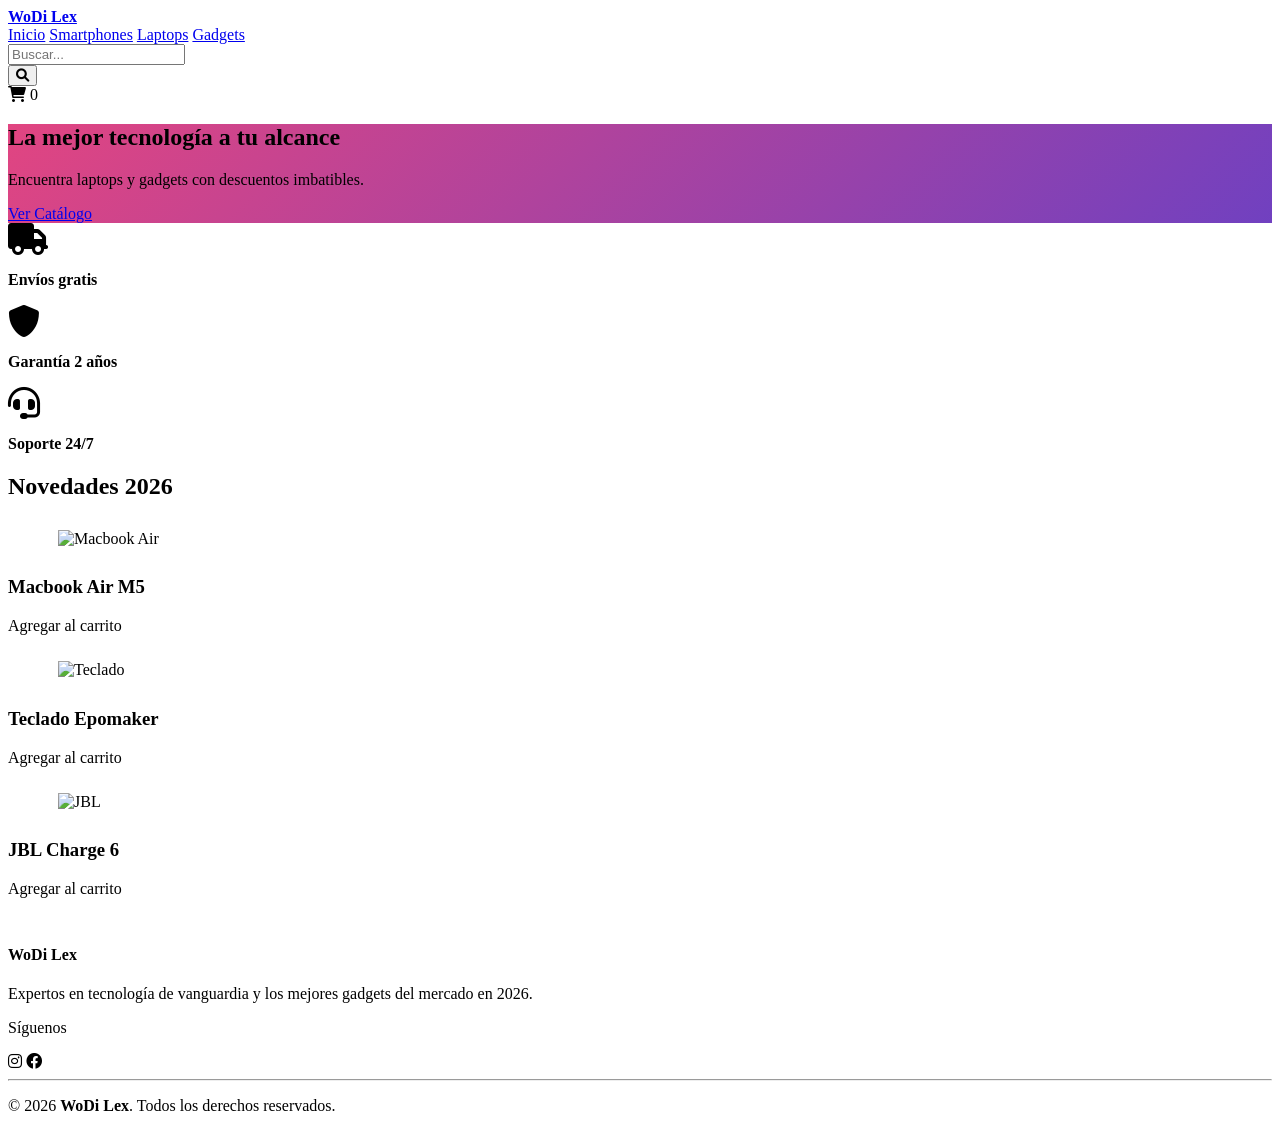
==== index.html @ 49382ca5 "Primera Edicion" ====
<!DOCTYPE html>
<html lang="es">
<head>
    <meta charset="UTF-8">
    <meta name="viewport" content="width=device-width, initial-scale=1.0">
    <title>WoDi Lex | Tecnología de Vanguardia</title>
    <link rel="stylesheet" href="https://cdn.jsdelivr.net/npm/bulma@1.0.0/css/bulma.min.css">
    <link rel="stylesheet" href="https://cdnjs.cloudflare.com/ajax/libs/font-awesome/6.0.0/css/all.min.css">
    <link rel="stylesheet" href="style.css">
</head>
<body>
    <header>
        <nav class="navbar is-dark is-fixed-top" aria-label="main navigation">
            <div class="container">
                <div class="navbar-brand">
                    <a class="navbar-item" href="index.html">
                        <strong class="is-size-4">WoDi Lex</strong>
                    </a>
                </div>

                <div class="navbar-menu">
                    <div class="navbar-start">
                        <a class="navbar-item is-active" href="index.html">Inicio</a>
                        <a class="navbar-item" href="pages/smartphones.html">Smartphones</a>
                        <a class="navbar-item" href="pages/laptops.html">Laptops</a>
                        <a class="navbar-item" href="pages/gadgets.html">Gadgets</a>
                    </div>

                    <div class="navbar-end">
                        <div class="navbar-item">
                            <div class="field has-addons">
                                <div class="control">
                                    <input class="input is-small is-rounded" type="text" placeholder="Buscar...">
                                </div>
                                <div class="control">
                                    <button class="button is-small is-link is-rounded">
                                        <i class="fas fa-search"></i>
                                    </button>
                                </div>
                            </div>
                        </div>
                        <div class="navbar-item">
                            <a class="button is-link is-inverted is-outlined is-rounded">
                                <span class="icon">
                                    <i class="fas fa-shopping-cart"></i>
                                </span>
                                <span>0</span>
                            </a>
                        </div>
                    </div>
                </div>
            </div>
        </nav>
    </header>

    <main>
        <section class="hero is-medium is-link anim-bg">
            <div class="hero-body">
                <div class="container has-text-centered">
                    <h1 class="title is-1 has-text-white mb-5">La mejor tecnología a tu alcance</h1>
                    <p class="subtitle has-text-white mb-6">Encuentra laptops y gadgets con descuentos imbatibles.</p>
                    <a href="#productos" class="button is-white is-outlined is-large is-rounded glass-effect">
                        Ver Catálogo
                    </a>
                </div>
            </div>
        </section>

        <section class="section has-background-light py-6">
            <div class="container">
                <div class="columns has-text-centered is-vcentered">
                    <div class="column">
                        <span class="icon is-large has-text-primary"><i class="fas fa-truck fa-2x"></i></span>
                        <p class="is-size-5 mt-2"><strong>Envíos gratis</strong></p>
                    </div>
                    <div class="column">
                        <span class="icon is-large has-text-info"><i class="fas fa-shield-alt fa-2x"></i></span>
                        <p class="is-size-5 mt-2"><strong>Garantía 2 años</strong></p>
                    </div>
                    <div class="column">
                        <span class="icon is-large has-text-danger"><i class="fas fa-headset fa-2x"></i></span>
                        <p class="is-size-5 mt-2"><strong>Soporte 24/7</strong></p>
                    </div>
                </div>
            </div>
        </section>

        <section id="productos" class="section">
            <div class="container">
                <h2 class="title has-text-centered mb-6">Novedades 2026</h2>
                <div class="columns is-multiline">
                    
                    <article class="column is-4">
                        <div class="card product-hover">
                            <div class="card-image">
                                <figure class="image is-4by3">
                                    <img src="../assets/Macbook Air.jpg" alt="Macbook Air">
                                </figure>
                            </div>
                            <div class="card-content has-text-centered">
                                <h3 class="title is-5">Macbook Air M5</h3>
                                <a class="button is-link is-fullwidth is-soft">Agregar al carrito</a>
                            </div>
                        </div>
                    </article>

                    <article class="column is-4">
                        <div class="card product-hover">
                            <div class="card-image">
                                <figure class="image is-4by3">
                                    <img src="../assets/Teclado Epomaker_.jpg" alt="Teclado">
                                </figure>
                            </div>
                            <div class="card-content has-text-centered">
                                <h3 class="title is-5">Teclado Epomaker</h3>
                                <a class="button is-link is-fullwidth is-soft">Agregar al carrito</a>
                            </div>
                        </div>
                    </article>

                    <article class="column is-4">
                        <div class="card product-hover">
                            <div class="card-image">
                                <figure class="image is-4by3">
                                    <img src="../assets/JBL Charge 6.jpg" alt="JBL">
                                </figure>
                            </div>
                            <div class="card-content has-text-centered">
                                <h3 class="title is-5">JBL Charge 6</h3>
                                <a class="button is-link is-fullwidth is-soft">Agregar al carrito</a>
                            </div>
                        </div>
                    </article>

                </div>
            </div>
        </section>
    </main>

    <footer class="footer has-background-black has-text-grey-light">
        <div class="container">
            <div class="columns is-vcentered">
                <div class="column is-6">
                    <h4 class="title is-4 has-text-white">WoDi Lex</h4>
                    <p>Expertos en tecnología de vanguardia y los mejores gadgets del mercado en 2026.</p>
                </div>
                <div class="column is-6 has-text-right-tablet has-text-centered-mobile">
                    <p class="title is-5 has-text-white mb-3">Síguenos</p>
                    <div class="buttons is-right">
                        <a class="button is-dark is-inverted is-outlined"><i class="fab fa-instagram"></i></a>
                        <a class="button is-dark is-inverted is-outlined"><i class="fab fa-facebook"></i></a>
                    </div>
                </div>
            </div>
            <hr class="has-background-grey-dark">
            <div class="content has-text-centered">
                <p>&copy; 2026 <strong>WoDi Lex</strong>. Todos los derechos reservados.</p>
            </div>
        </div>
    </footer>
</body>
</html>
---- style.css ----
.card-image img {
    height: 200px;
    object-fit: contain; 
    padding: 10px;
    background-color: #fff;
}

.card {
    transition: transform 0.2s;
}

.card:hover {
    transform: translateY(-5px);
}

footer {
    margin-top: 3rem;
} 

/* ---  ANIMACIÓN HERO  --- */
.anim-bg {
    background: linear-gradient(-45deg, #B570F6, #003CFF, #E14581);
    background-size: 400% 400%;
    animation: gradientMove 15s ease infinite;
}

@keyframes gradientMove {
    0% { background-position: 0% 50%; }
    50% { background-position: 100% 50%; }
    100% { background-position: 0% 50%; }
}

/* --- BOTÓN CRISTAL --- */
.glass-button {
    background: rgba(255, 255, 255, 0.1) !important;
    backdrop-filter: blur(10px);
    -webkit-backdrop-filter: blur(10px);
    border: 1px solid rgba(255, 255, 255, 0.3) !important;
    color: white !important;
    border-radius: 50px !important;
    transition: all 0.4s ease;
    box-shadow: 0 8px 32px 0 rgba(31, 38, 135, 0.37);
}

.glass-button:hover {
    background: rgba(255, 255, 255, 0.2) !important;
    box-shadow: 0 0 20px rgba(255, 255, 255, 0.6);
    transform: scale(1.05); /* Mantiene tu estilo original de crecimiento */
}
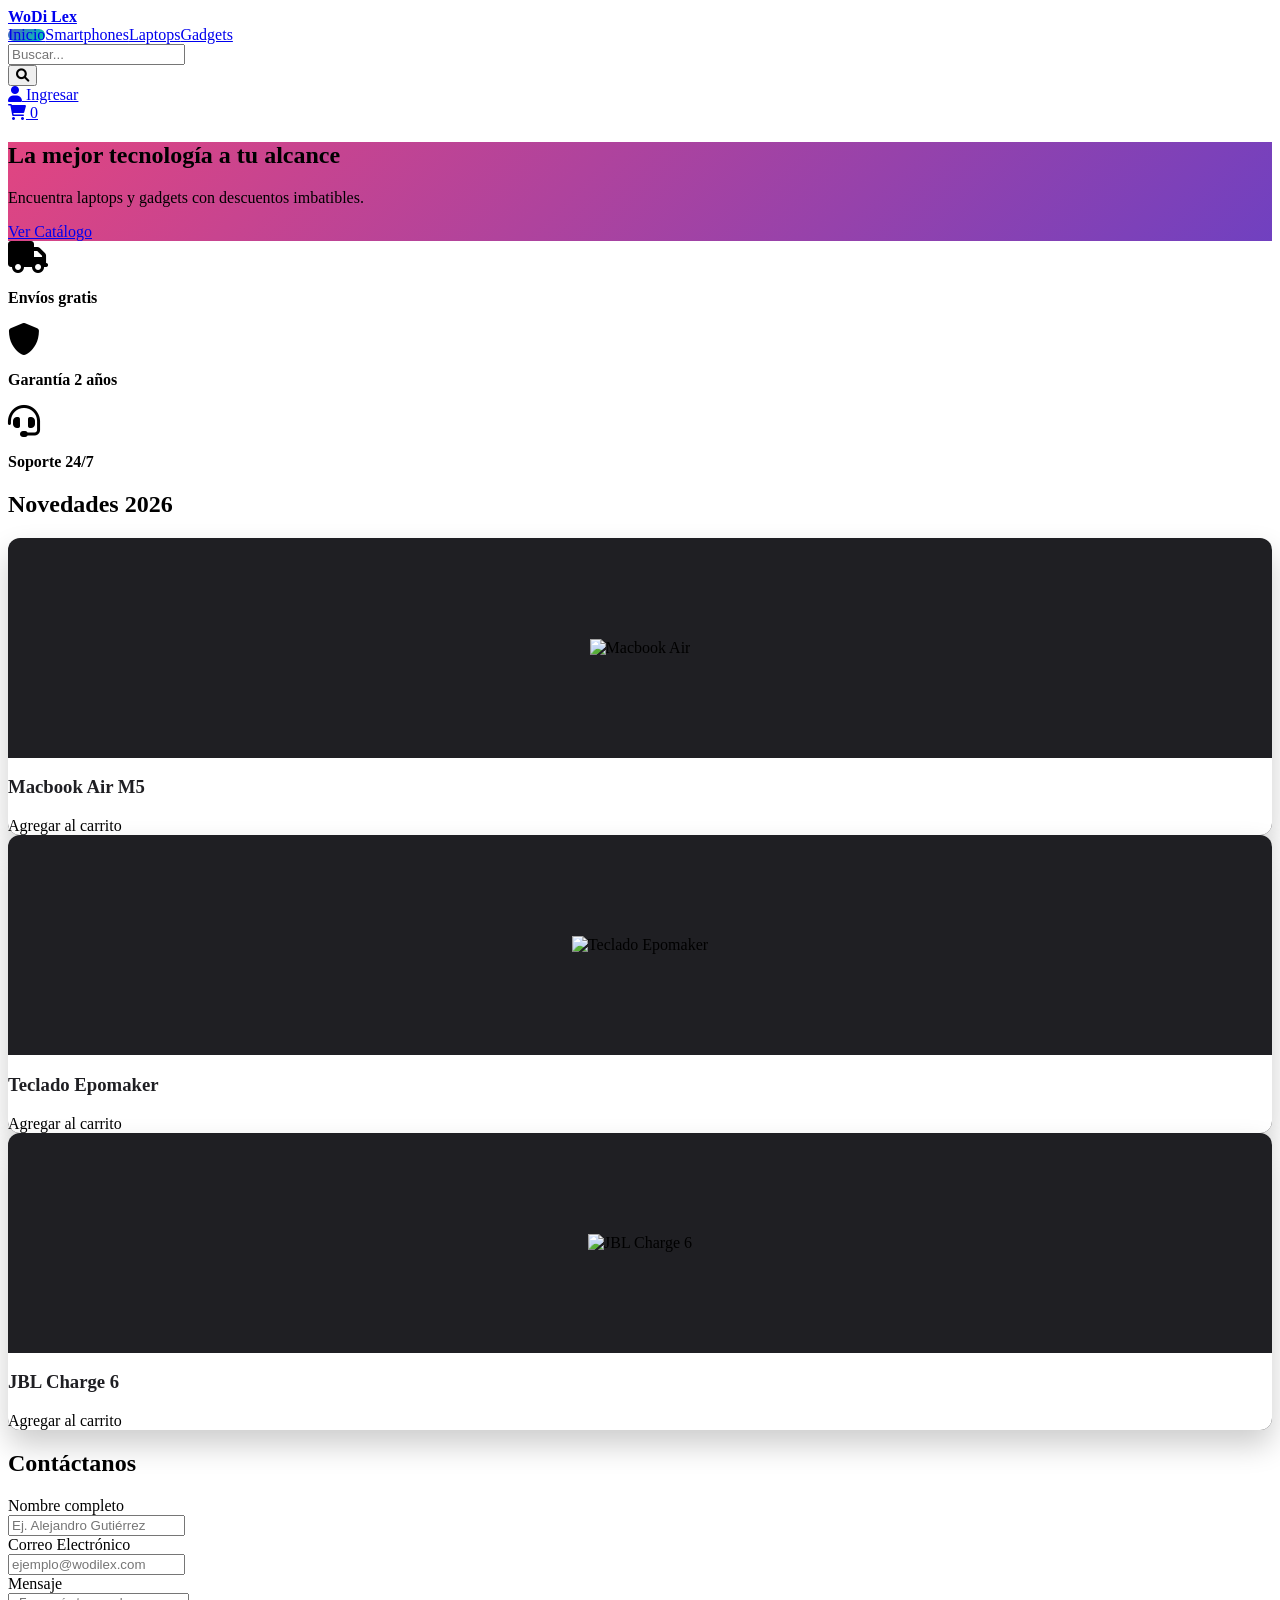
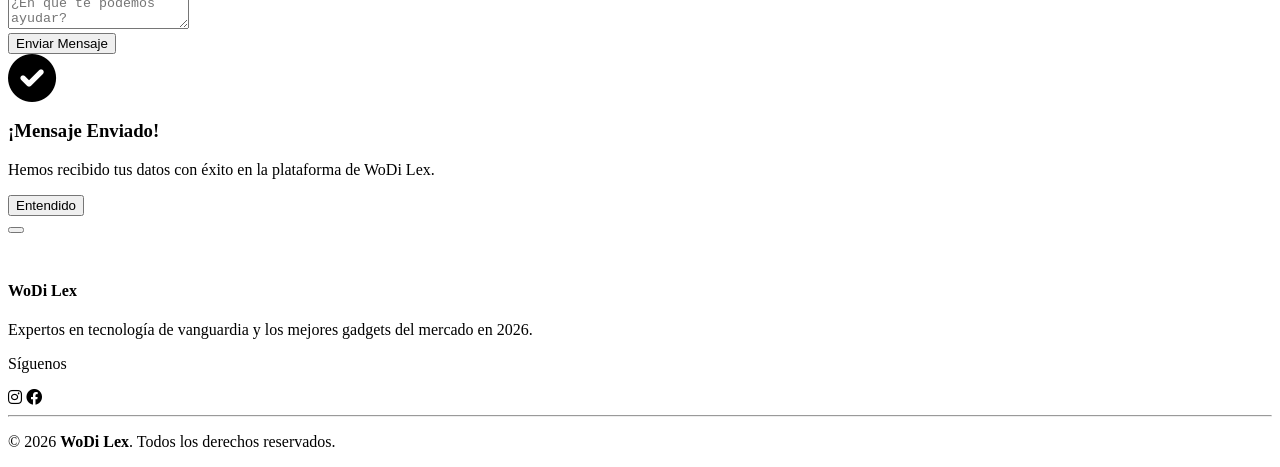
==== commit 1734313d: "Segunda Edicion" ====
--- a/index.html
+++ b/index.html
@@ -16,14 +16,21 @@
                     <a class="navbar-item" href="index.html">
                         <strong class="is-size-4">WoDi Lex</strong>
                     </a>
-                </div>
-
-                <div class="navbar-menu">
+                    <a role="button" class="navbar-burger" aria-label="menu" aria-expanded="false" data-target="navbarMain">
+                        <span aria-hidden="true"></span>
+                        <span aria-hidden="true"></span>
+                        <span aria-hidden="true"></span>
+                        <span aria-hidden="true"></span>
+                    </a>
+                </div>
+
+                <div id="navbarMain" class="navbar-menu">
                     <div class="navbar-start">
                         <a class="navbar-item is-active" href="index.html">Inicio</a>
                         <a class="navbar-item" href="pages/smartphones.html">Smartphones</a>
                         <a class="navbar-item" href="pages/laptops.html">Laptops</a>
                         <a class="navbar-item" href="pages/gadgets.html">Gadgets</a>
+                        <span class="nav-sliding-indicator"></span>
                     </div>
 
                     <div class="navbar-end">
@@ -39,12 +46,20 @@
                                 </div>
                             </div>
                         </div>
+                        
                         <div class="navbar-item">
-                            <a class="button is-link is-inverted is-outlined is-rounded">
+                            <a href="pages/login.html" class="button is-dark is-outlined is-inverted is-rounded">
+                                <span class="icon"><i class="fas fa-user"></i></span>
+                                <span>Ingresar</span>
+                            </a>
+                        </div>
+
+                        <div class="navbar-item">
+                            <a href="pages/carrito.html" class="button is-link is-inverted is-outlined is-rounded">
                                 <span class="icon">
                                     <i class="fas fa-shopping-cart"></i>
                                 </span>
-                                <span>0</span>
+                                <span id="cart-count">0</span>
                             </a>
                         </div>
                     </div>
@@ -91,13 +106,11 @@
                 <div class="columns is-multiline">
                     
                     <article class="column is-4">
-                        <div class="card product-hover">
-                            <div class="card-image">
-                                <figure class="image is-4by3">
-                                    <img src="../assets/Macbook Air.jpg" alt="Macbook Air">
-                                </figure>
-                            </div>
-                            <div class="card-content has-text-centered">
+                        <div class="card product-3d-card">
+                            <div class="wrapper">
+                                <img src="https://images.unsplash.com/photo-1517336714731-489689fd1ca8?q=80&w=600" alt="Macbook Air" class="product-img">
+                            </div>
+                            <div class="card-content has-text-centered product-info">
                                 <h3 class="title is-5">Macbook Air M5</h3>
                                 <a class="button is-link is-fullwidth is-soft">Agregar al carrito</a>
                             </div>
@@ -105,13 +118,11 @@
                     </article>
 
                     <article class="column is-4">
-                        <div class="card product-hover">
-                            <div class="card-image">
-                                <figure class="image is-4by3">
-                                    <img src="../assets/Teclado Epomaker_.jpg" alt="Teclado">
-                                </figure>
-                            </div>
-                            <div class="card-content has-text-centered">
+                        <div class="card product-3d-card">
+                            <div class="wrapper">
+                                <img src="https://images.unsplash.com/photo-1618384887929-16ec33fab9ef?q=80&w=600" alt="Teclado Epomaker" class="product-img">
+                            </div>
+                            <div class="card-content has-text-centered product-info">
                                 <h3 class="title is-5">Teclado Epomaker</h3>
                                 <a class="button is-link is-fullwidth is-soft">Agregar al carrito</a>
                             </div>
@@ -119,13 +130,11 @@
                     </article>
 
                     <article class="column is-4">
-                        <div class="card product-hover">
-                            <div class="card-image">
-                                <figure class="image is-4by3">
-                                    <img src="../assets/JBL Charge 6.jpg" alt="JBL">
-                                </figure>
-                            </div>
-                            <div class="card-content has-text-centered">
+                        <div class="card product-3d-card">
+                            <div class="wrapper">
+                                <img src="https://images.unsplash.com/photo-1590658268037-6bf12165a8df?q=80&w=600" alt="JBL Charge 6" class="product-img">
+                            </div>
+                            <div class="card-content has-text-centered product-info">
                                 <h3 class="title is-5">JBL Charge 6</h3>
                                 <a class="button is-link is-fullwidth is-soft">Agregar al carrito</a>
                             </div>
@@ -135,6 +144,60 @@
                 </div>
             </div>
         </section>
+
+        <section class="section has-background-light py-6">
+            <div class="container">
+                <div class="columns is-centered">
+                    <div class="column is-6">
+                        <div class="box">
+                            <h2 class="title has-text-centered mb-4">Contáctanos</h2>
+                            
+                            <div id="form-error" class="notification is-danger is-light is-hidden"></div>
+
+                            <form id="contacto-form">
+                                <div class="field">
+                                    <label class="label">Nombre completo</label>
+                                    <div class="control">
+                                        <input id="form-nombre" class="input" type="text" placeholder="Ej. Alejandro Gutiérrez">
+                                    </div>
+                                </div>
+
+                                <div class="field">
+                                    <label class="label">Correo Electrónico</label>
+                                    <div class="control">
+                                        <input id="form-email" class="input" type="email" placeholder="ejemplo@wodilex.com">
+                                    </div>
+                                </div>
+
+                                <div class="field">
+                                    <label class="label">Mensaje</label>
+                                    <div class="control">
+                                        <textarea id="form-mensaje" class="textarea" placeholder="¿En qué te podemos ayudar?"></textarea>
+                                    </div>
+                                </div>
+
+                                <div class="field mt-5">
+                                    <button type="submit" class="button is-link is-fullwidth is-rounded">Enviar Mensaje</button>
+                                </div>
+                            </form>
+                        </div>
+                    </div>
+                </div>
+            </div>
+        </section>
+
+        <div id="modal-success" class="modal">
+            <div class="modal-background"></div>
+            <div class="modal-content">
+                <div class="box has-text-centered py-5">
+                    <span class="icon is-large has-text-success mb-3"><i class="fas fa-check-circle fa-3x"></i></span>
+                    <h3 class="title is-4">¡Mensaje Enviado!</h3>
+                    <p class="subtitle is-6 mb-4">Hemos recibido tus datos con éxito en la plataforma de WoDi Lex.</p>
+                    <button class="button is-link is-rounded close-modal-btn">Entendido</button>
+                </div>
+            </div>
+            <button class="modal-close is-large" aria-label="close"></button>
+        </div>
     </main>
 
     <footer class="footer has-background-black has-text-grey-light">
@@ -158,5 +221,7 @@
             </div>
         </div>
     </footer>
+
+    <script src="script.js"></script>
 </body>
 </html>
--- a/style.css
+++ b/style.css
@@ -49,3 +49,189 @@
     transform: scale(1.05); /* Mantiene tu estilo original de crecimiento */
 } 
 
+/* ==========================================
+   EFECTO DE GIRO 3D 
+   ========================================== */
+
+/* Contenedor que define el espacio 3D */
+.flip-container {
+    perspective: 1000px;
+    width: 100%;
+    max-width: 380px;
+    height: 460px; /* Altura ideal para los campos de Bulma */
+}
+
+/* El elemento interno que rotará */
+#card {
+    width: 100%;
+    height: 100%;
+    transform-style: preserve-3d;
+    transition: transform 0.6s cubic-bezier(0.4, 0, 0.2, 1);
+    position: relative;
+}
+
+/* Clase que inyectará JavaScript para voltear la tarjeta */
+#card.flipped {
+    transform: rotateY(180deg);
+}
+
+/* Ambas caras de la tarjeta ocupan el mismo espacio */
+.card-front, .card-back {
+    position: absolute;
+    width: 100%;
+    height: 100%;
+    backface-visibility: hidden;
+    -webkit-backface-visibility: hidden;
+}
+
+/* La cara trasera empieza volteada por defecto */
+.card-back {
+    transform: rotateY(180deg);
+}
+
+/* Forzar que los boxes internos llenen toda la tarjeta */
+.card-front .box, .card-back .box {
+    height: 100%;
+    box-shadow: 0 10px 30px rgba(0, 0, 0, 0.08);
+    border-radius: 12px;
+}
+/* ==========================================
+   EFECTO DE CÁPSULA DESLIZANTE DE MENÚ (DESKTOP)
+   ========================================== */
+@media screen and (min-width: 1024px) {
+    /* Hacemos relativo el contenedor para que la cápsula se mueva dentro */
+    .navbar-start {
+        position: relative;
+        display: flex;
+        align-items: center;
+    }
+
+    /* Traemos los textos al frente para que queden sobre el brillo */
+    .navbar-item {
+        position: relative;
+        z-index: 2;
+        transition: color 0.3s ease;
+    }
+
+    /* Quitamos el fondo gris por defecto de Bulma en hover */
+    .navbar-item:hover {
+        background-color: transparent !important;
+        color: #fff !important;
+    }
+
+    /* La cápsula interactiva (Glow Pill) */
+    .nav-sliding-indicator {
+        position: absolute;
+        height: 70%; /* Ocupa el alto estético del texto */
+        top: 15%;
+        left: 0;
+        width: 0;
+        /* Mezcla de los colores institucionales de WoDi Lex */
+        background: linear-gradient(135deg, #485fc7, #00d1b2); 
+        border-radius: 8px;
+        z-index: 1;
+        /* cubic-bezier da el efecto elástico del video */
+        transition: all 0.35s cubic-bezier(0.4, 0, 0.2, 1);
+        opacity: 0;
+        pointer-events: none; /* Evita parpadeos y bloqueos de clics */
+    }
+}
+
+/* Ocultar en móviles para evitar que rompa la estructura vertical */
+@media screen and (max-width: 1023px) {
+    .nav-sliding-indicator {
+        display: none;
+    }
+}
+/* ==========================================
+   EFECTO DE TARJETA 3D CINEMÁTICA (FROM IMAGE_3)
+   ========================================== */
+
+/* Contenedor principal de la tarjeta */
+.product-3d-card {
+    position: relative;
+    display: flex;
+    flex-direction: column;
+    justify-content: flex-end;
+    perspective: 2500px; /* Profundidad 3D idéntica al tutorial */
+    border-radius: 12px;
+    background-color: #1f1f23 !important; /* Fondo oscuro premium para resaltar el producto */
+    overflow: visible !important; /* Permite que el producto sobresalga */
+    transition: all 0.5s ease;
+    box-shadow: 0 15px 30px rgba(0, 0, 0, 0.2);
+}
+
+/* El contenedor de la imagen que gestiona el espacio */
+.product-3d-card .wrapper {
+    position: relative;
+    width: 100%;
+    height: 220px;
+    display: flex;
+    justify-content: center;
+    align-items: center;
+    z-index: 2;
+    transition: transform 0.5s ease;
+}
+
+/* Pseudo-elementos del video para crear el resplandor ambiental (Glow Effect) */
+.product-3d-card .wrapper::before,
+.product-3d-card .wrapper::after {
+    content: "";
+    opacity: 0;
+    width: 100%;
+    height: 80px;
+    position: absolute;
+    bottom: 0;
+    left: 0;
+    border-radius: 12px;
+    transition: all 0.5s ease;
+    pointer-events: none;
+}
+
+/* Degradado de luz detrás del producto al hacer hover */
+.product-3d-card .wrapper::before {
+    background: linear-gradient(to top, rgba(72, 95, 199, 0.4), transparent);
+}
+
+/* La imagen del dispositivo tecnológico */
+.product-3d-card .product-img {
+    max-height: 90%;
+    object-fit: contain;
+    transition: all 0.5s cubic-bezier(0.4, 0, 0.2, 1);
+    z-index: 3;
+}
+
+/* Bloque de textos y botón de Bulma */
+.product-3d-card .product-info {
+    background-color: #ffffff;
+    border-bottom-left-radius: 12px;
+    border-bottom-right-radius: 12px;
+    z-index: 4;
+    transition: all 0.5s ease;
+}
+
+.product-3d-card .product-info .title {
+    color: #1f1f23 !important;
+}
+
+/* ==========================================
+   ESTADOS HOVER (CUANDO EL CURSOR SE POSA)
+   ========================================== */
+
+/* Inclinación sutil y elevación de la tarjeta */
+.product-3d-card:hover {
+    transform: translateY(-10px) rotateX(10deg);
+    box-shadow: 0 30px 50px rgba(0, 0, 0, 0.4);
+}
+
+/* Activación de los brillos ambientales */
+.product-3d-card:hover .wrapper::before,
+.product-3d-card:hover .wrapper::after {
+    opacity: 1;
+}
+
+/* El truco maestro: El producto se hace grande y se sale de la tarjeta */
+.product-3d-card:hover .product-img {
+    transform: translateY(-35px) scale(1.2) rotate(-5deg);
+    filter: drop-shadow(0 20px 20px rgba(0, 0, 0, 0.6)); /* Sombra flotante al producto */
+}
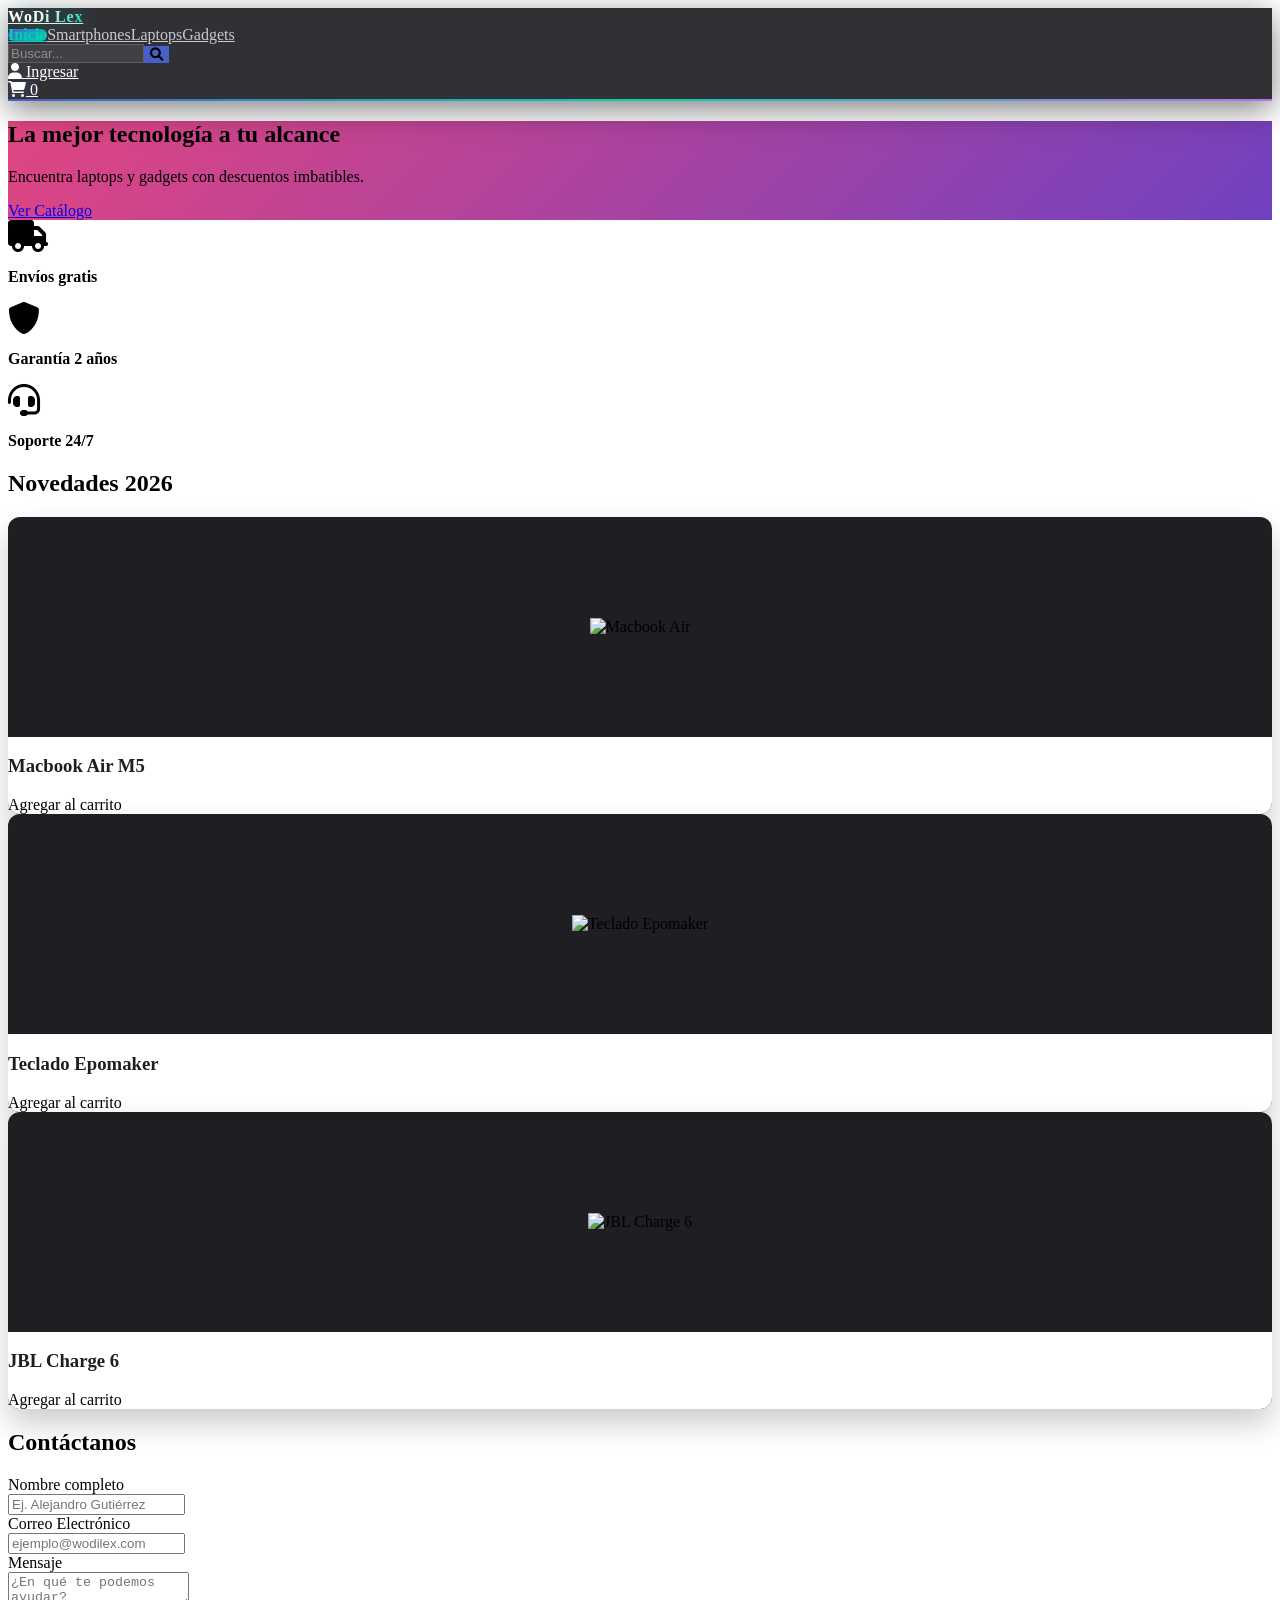
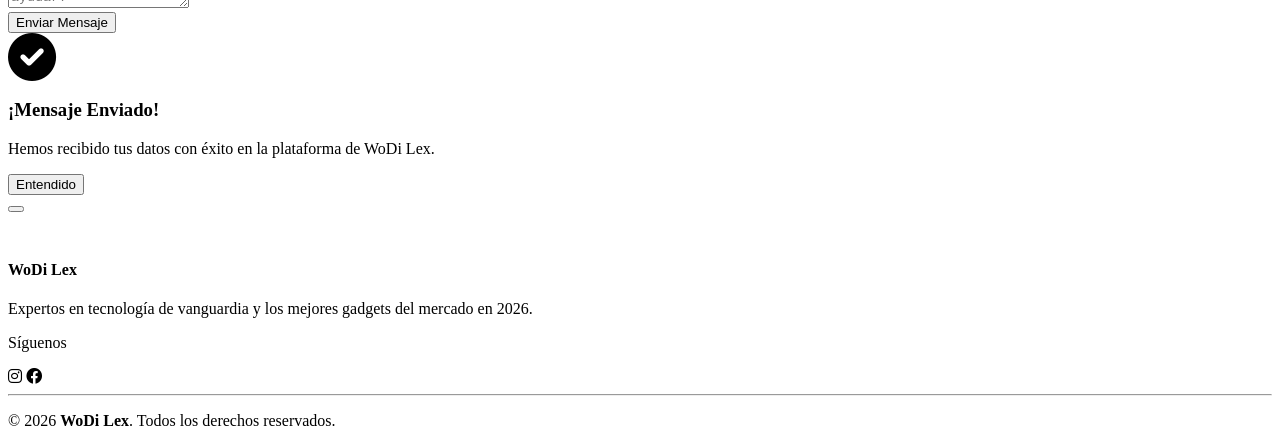
==== commit 3e5b3fac: "Tercera Edicion" ====
--- a/index.html
+++ b/index.html
@@ -30,17 +30,19 @@
                         <a class="navbar-item" href="pages/smartphones.html">Smartphones</a>
                         <a class="navbar-item" href="pages/laptops.html">Laptops</a>
                         <a class="navbar-item" href="pages/gadgets.html">Gadgets</a>
+                        <!-- Indicador para el efecto de cápsula deslizante (Glow Pill) -->
                         <span class="nav-sliding-indicator"></span>
                     </div>
 
                     <div class="navbar-end">
+                        <!-- BUSCADOR INTERACTIVO Y ANIMADO ACTUALIZADO -->
                         <div class="navbar-item">
-                            <div class="field has-addons">
+                            <div class="field has-addons custom-search-field">
                                 <div class="control">
-                                    <input class="input is-small is-rounded" type="text" placeholder="Buscar...">
+                                    <input class="input is-small is-rounded custom-search-input" type="text" placeholder="Buscar...">
                                 </div>
                                 <div class="control">
-                                    <button class="button is-small is-link is-rounded">
+                                    <button class="button is-small is-link is-rounded custom-search-btn">
                                         <i class="fas fa-search"></i>
                                     </button>
                                 </div>
@@ -69,6 +71,7 @@
     </header>
 
     <main>
+        <!-- HERO SECTION -->
         <section class="hero is-medium is-link anim-bg">
             <div class="hero-body">
                 <div class="container has-text-centered">
@@ -81,6 +84,7 @@
             </div>
         </section>
 
+        <!-- SECCIÓN DE CARACTERÍSTICAS -->
         <section class="section has-background-light py-6">
             <div class="container">
                 <div class="columns has-text-centered is-vcentered">
@@ -100,11 +104,13 @@
             </div>
         </section>
 
+        <!-- SECCIÓN DE PRODUCTOS CON IMÁGENES ONLINE Y EFECTO CINEMÁTICO 3D -->
         <section id="productos" class="section">
             <div class="container">
                 <h2 class="title has-text-centered mb-6">Novedades 2026</h2>
                 <div class="columns is-multiline">
                     
+                    <!-- PRODUCTO 1: MACBOOK -->
                     <article class="column is-4">
                         <div class="card product-3d-card">
                             <div class="wrapper">
@@ -117,6 +123,7 @@
                         </div>
                     </article>
 
+                    <!-- PRODUCTO 2: TECLADO MECHANICAL -->
                     <article class="column is-4">
                         <div class="card product-3d-card">
                             <div class="wrapper">
@@ -129,6 +136,7 @@
                         </div>
                     </article>
 
+                    <!-- PRODUCTO 3: ALTAVOZ PREMIUM -->
                     <article class="column is-4">
                         <div class="card product-3d-card">
                             <div class="wrapper">
@@ -145,6 +153,7 @@
             </div>
         </section>
 
+        <!-- FORMULARIO DE CONTACTO CON VALIDACIÓN -->
         <section class="section has-background-light py-6">
             <div class="container">
                 <div class="columns is-centered">
@@ -186,6 +195,7 @@
             </div>
         </section>
 
+        <!-- MODAL DE ÉXITO -->
         <div id="modal-success" class="modal">
             <div class="modal-background"></div>
             <div class="modal-content">
--- a/style.css
+++ b/style.css
@@ -1,4 +1,6 @@
-
+/* ==========================================
+   ESTILOS BASE Y COMPONENTES
+   ========================================== */
 .card-image img {
     height: 200px;
     object-fit: contain; 
@@ -46,22 +48,19 @@
 .glass-button:hover {
     background: rgba(255, 255, 255, 0.2) !important;
     box-shadow: 0 0 20px rgba(255, 255, 255, 0.6);
-    transform: scale(1.05); /* Mantiene tu estilo original de crecimiento */
+    transform: scale(1.05);
 } 
 
 /* ==========================================
-   EFECTO DE GIRO 3D 
-   ========================================== */
-
-/* Contenedor que define el espacio 3D */
+   EFECTO DE GIRO 3D (LOGIN / REGISTRO)
+   ========================================== */
 .flip-container {
     perspective: 1000px;
     width: 100%;
     max-width: 380px;
-    height: 460px; /* Altura ideal para los campos de Bulma */
-}
-
-/* El elemento interno que rotará */
+    height: 460px;
+}
+
 #card {
     width: 100%;
     height: 100%;
@@ -70,12 +69,10 @@
     position: relative;
 }
 
-/* Clase que inyectará JavaScript para voltear la tarjeta */
 #card.flipped {
     transform: rotateY(180deg);
 }
 
-/* Ambas caras de la tarjeta ocupan el mismo espacio */
 .card-front, .card-back {
     position: absolute;
     width: 100%;
@@ -84,84 +81,119 @@
     -webkit-backface-visibility: hidden;
 }
 
-/* La cara trasera empieza volteada por defecto */
 .card-back {
     transform: rotateY(180deg);
 }
 
-/* Forzar que los boxes internos llenen toda la tarjeta */
 .card-front .box, .card-back .box {
     height: 100%;
     box-shadow: 0 10px 30px rgba(0, 0, 0, 0.08);
     border-radius: 12px;
 }
+
+/* ==========================================
+   DISEÑO ULTRA-PREMIUM PARA LA BARRA DE NAVEGACIÓN
+   ========================================== */
+.navbar.is-dark {
+    background-color: rgba(13, 14, 18, 0.85) !important; /* Cristal translúcido oscuro */
+    backdrop-filter: blur(12px) !important; 
+    -webkit-backdrop-filter: blur(12px) !important;
+    
+    /* Borde inferior con degradado líquido neón de la marca */
+    border-bottom: 2px solid transparent !important;
+    border-image: linear-gradient(90deg, #485fc7, #00d1b2, #b570f6) 1;
+    
+    box-shadow: 0 8px 32px rgba(0, 0, 0, 0.5) !important;
+    transition: all 0.4s ease !important;
+}
+
+/* Identidad visual del logotipo WoDi Lex */
+.navbar-brand .navbar-item strong {
+    background: linear-gradient(135deg, #ffffff 40%, #00d1b2 100%);
+    -webkit-background-clip: text;
+    -webkit-text-fill-color: transparent;
+    font-weight: 800;
+    letter-spacing: 0.8px;
+    filter: drop-shadow(0 0 10px rgba(0, 209, 178, 0.4));
+    transition: all 0.3s ease;
+}
+
+.navbar-brand .navbar-item:hover strong {
+    background: linear-gradient(135deg, #ffffff 20%, #b570f6 100%);
+    -webkit-background-clip: text;
+    -webkit-text-fill-color: transparent;
+    filter: drop-shadow(0 0 15px rgba(181, 112, 246, 0.6));
+}
+
+.navbar-item {
+    color: rgba(255, 255, 255, 0.75) !important;
+    font-weight: 500;
+}
+
+.navbar-item.is-active {
+    background-color: transparent !important;
+    color: #00d1b2 !important; /* Resalta la pestaña activa en verde aqua */
+    font-weight: 600;
+}
+
 /* ==========================================
    EFECTO DE CÁPSULA DESLIZANTE DE MENÚ (DESKTOP)
    ========================================== */
 @media screen and (min-width: 1024px) {
-    /* Hacemos relativo el contenedor para que la cápsula se mueva dentro */
     .navbar-start {
         position: relative;
         display: flex;
         align-items: center;
     }
 
-    /* Traemos los textos al frente para que queden sobre el brillo */
     .navbar-item {
         position: relative;
         z-index: 2;
         transition: color 0.3s ease;
     }
 
-    /* Quitamos el fondo gris por defecto de Bulma en hover */
     .navbar-item:hover {
         background-color: transparent !important;
         color: #fff !important;
     }
 
-    /* La cápsula interactiva (Glow Pill) */
     .nav-sliding-indicator {
         position: absolute;
-        height: 70%; /* Ocupa el alto estético del texto */
+        height: 70%;
         top: 15%;
         left: 0;
         width: 0;
-        /* Mezcla de los colores institucionales de WoDi Lex */
         background: linear-gradient(135deg, #485fc7, #00d1b2); 
         border-radius: 8px;
         z-index: 1;
-        /* cubic-bezier da el efecto elástico del video */
         transition: all 0.35s cubic-bezier(0.4, 0, 0.2, 1);
         opacity: 0;
-        pointer-events: none; /* Evita parpadeos y bloqueos de clics */
-    }
-}
-
-/* Ocultar en móviles para evitar que rompa la estructura vertical */
+        pointer-events: none;
+    }
+}
+
 @media screen and (max-width: 1023px) {
     .nav-sliding-indicator {
         display: none;
     }
 }
-/* ==========================================
-   EFECTO DE TARJETA 3D CINEMÁTICA (FROM IMAGE_3)
-   ========================================== */
-
-/* Contenedor principal de la tarjeta */
-.product-3d-card {
+
+/* ==========================================
+   EFECTO DE TARJETA 3D CINEMÁTICA
+   ========================================== */
+.product-33d-card, .product-3d-card {
     position: relative;
     display: flex;
     flex-direction: column;
     justify-content: flex-end;
-    perspective: 2500px; /* Profundidad 3D idéntica al tutorial */
+    perspective: 2500px;
     border-radius: 12px;
-    background-color: #1f1f23 !important; /* Fondo oscuro premium para resaltar el producto */
-    overflow: visible !important; /* Permite que el producto sobresalga */
+    background-color: #1f1f23 !important;
+    overflow: visible !important;
     transition: all 0.5s ease;
     box-shadow: 0 15px 30px rgba(0, 0, 0, 0.2);
 }
 
-/* El contenedor de la imagen que gestiona el espacio */
 .product-3d-card .wrapper {
     position: relative;
     width: 100%;
@@ -173,7 +205,6 @@
     transition: transform 0.5s ease;
 }
 
-/* Pseudo-elementos del video para crear el resplandor ambiental (Glow Effect) */
 .product-3d-card .wrapper::before,
 .product-3d-card .wrapper::after {
     content: "";
@@ -188,12 +219,10 @@
     pointer-events: none;
 }
 
-/* Degradado de luz detrás del producto al hacer hover */
 .product-3d-card .wrapper::before {
     background: linear-gradient(to top, rgba(72, 95, 199, 0.4), transparent);
 }
 
-/* La imagen del dispositivo tecnológico */
 .product-3d-card .product-img {
     max-height: 90%;
     object-fit: contain;
@@ -201,7 +230,6 @@
     z-index: 3;
 }
 
-/* Bloque de textos y botón de Bulma */
 .product-3d-card .product-info {
     background-color: #ffffff;
     border-bottom-left-radius: 12px;
@@ -214,24 +242,103 @@
     color: #1f1f23 !important;
 }
 
-/* ==========================================
-   ESTADOS HOVER (CUANDO EL CURSOR SE POSA)
-   ========================================== */
-
-/* Inclinación sutil y elevación de la tarjeta */
+/* ESTADOS HOVER PRODUCTOS */
 .product-3d-card:hover {
     transform: translateY(-10px) rotateX(10deg);
     box-shadow: 0 30px 50px rgba(0, 0, 0, 0.4);
 }
 
-/* Activación de los brillos ambientales */
 .product-3d-card:hover .wrapper::before,
 .product-3d-card:hover .wrapper::after {
     opacity: 1;
 }
 
-/* El truco maestro: El producto se hace grande y se sale de la tarjeta */
 .product-3d-card:hover .product-img {
     transform: translateY(-35px) scale(1.2) rotate(-5deg);
-    filter: drop-shadow(0 20px 20px rgba(0, 0, 0, 0.6)); /* Sombra flotante al producto */
+    filter: drop-shadow(0 20px 20px rgba(0, 0, 0, 0.6));
+}
+
+/* ==========================================
+   ANIMACIÓN Y GLOW DEL BUSCADOR PREMIUM 
+   ========================================== */
+.custom-search-field {
+    display: flex;
+    align-items: center;
+    transition: transform 0.3s ease;
+}
+
+.custom-search-input {
+    width: 130px; /* Tamaño compacto inicial */
+    background-color: rgba(255, 255, 255, 0.08) !important; /* Integración oscura con el menú cristal */
+    border: 1px solid rgba(255, 255, 255, 0.15) !important;
+    color: #ffffff !important;
+    transition: all 0.4s cubic-bezier(0.4, 0, 0.2, 1) !important; 
+}
+
+.custom-search-input::placeholder {
+    color: rgba(255, 255, 255, 0.4) !important;
+}
+
+/* Apertura elástica e iluminación intensa al enfocar */
+.custom-search-input:focus {
+    width: 200px; 
+    background-color: rgba(255, 255, 255, 0.15) !important;
+    border-color: #00d1b2 !important; 
+    box-shadow: 0 0 15px rgba(0, 209, 178, 0.5) !important; 
+}
+
+.custom-search-btn {
+    background: #485fc7 !important; 
+    border: none !important;
+    transition: all 0.3s cubic-bezier(0.4, 0, 0.2, 1) !important;
+}
+
+.custom-search-btn:hover {
+    background: linear-gradient(135deg, #485fc7, #00d1b2) !important; 
+    transform: scale(1.08);
+    box-shadow: 0 0 10px rgba(72, 95, 199, 0.5) !important;
+}
+
+.custom-search-btn:active {
+    transform: scale(0.95);
+}
+
+.custom-search-btn:hover .fa-search {
+    animation: microBounce 0.5s ease;
+}
+
+@keyframes microBounce {
+    0%, 100% { transform: translateY(0); }
+    50% { transform: translateY(-2px); }
+}
+
+/* ==========================================
+   BOTONES DE ACCIÓN ADICIONALES (NAVBAR END)
+   ========================================== */
+.navbar-end .button.is-dark.is-outlined {
+    border-color: rgba(255, 255, 255, 0.25) !important;
+    background-color: rgba(255, 255, 255, 0.03) !important;
+    color: #ffffff !important;
+    transition: all 0.3s cubic-bezier(0.4, 0, 0.2, 1) !important;
+}
+
+.navbar-end .button.is-dark.is-outlined:hover {
+    background-color: #ffffff !important;
+    color: #0d0e12 !important;
+    box-shadow: 0 0 15px rgba(255, 255, 255, 0.5) !important;
+    transform: translateY(-2px);
+}
+
+.navbar-end .button.is-link.is-outlined {
+    border-color: #485fc7 !important;
+    background-color: rgba(72, 95, 199, 0.1) !important;
+    color: #ffffff !important;
+    transition: all 0.3s cubic-bezier(0.4, 0, 0.2, 1) !important;
+}
+
+.navbar-end .button.is-link.is-outlined:hover {
+    background: linear-gradient(135deg, #485fc7, #00d1b2) !important;
+    border-color: transparent !important;
+    box-shadow: 0 0 15px rgba(0, 209, 178, 0.5) !important;
+    transform: translateY(-2px);
 }
